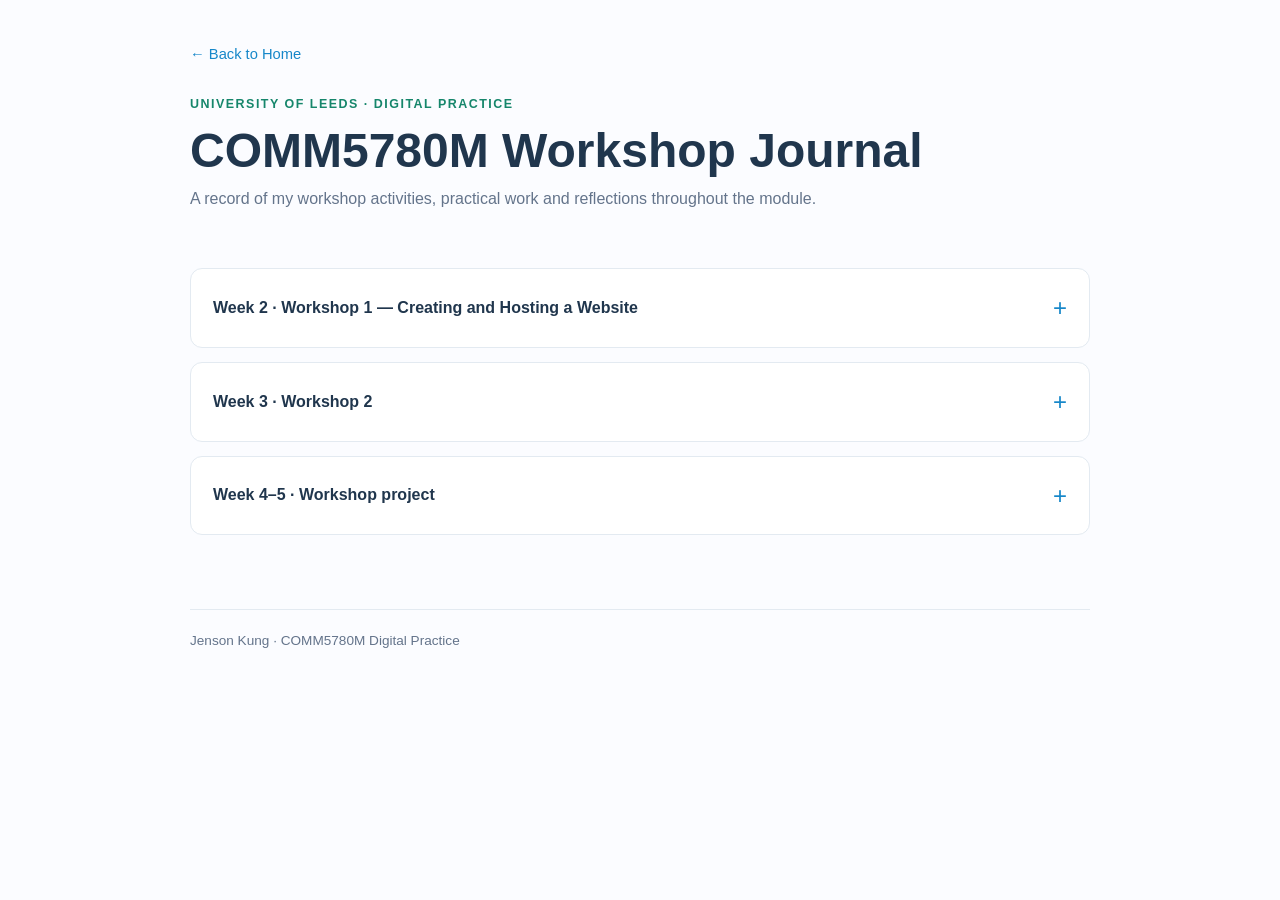
==== COMM5780M_Workshop_Journal.html @ d9611d1d "Add files via upload" ====
<!DOCTYPE html>
<html lang="en">
<head>
<meta charset="UTF-8">
<meta name="viewport" content="width=device-width, initial-scale=1.0">
<title>COMM5780M | Workshop Journal</title>
<style>
:root{--blue:#1687c9;--navy:#20364d;--green:#16866b;--paper:#fbfcff;--line:#e3eaf1;--muted:#64748b}
*{box-sizing:border-box}
body{margin:0;background:var(--paper);color:var(--navy);font-family:Arial,Helvetica,sans-serif;line-height:1.65}
header,main,footer{width:min(900px,calc(100% - 40px));margin:0 auto}
header{padding:42px 0 24px}
nav{margin-bottom:28px;font-size:.92rem}
nav a{color:var(--blue);text-decoration:none}
.eyebrow{color:var(--green);font-size:.78rem;font-weight:700;letter-spacing:.12em;text-transform:uppercase}
h1{margin:8px 0;font-size:clamp(2rem,5vw,3rem);line-height:1.15}
.intro{max-width:650px;color:var(--muted)}
main{padding:10px 0 60px}
details{background:#fff;border:1px solid var(--line);border-radius:12px;margin:14px 0;overflow:hidden}
summary{cursor:pointer;list-style:none;padding:19px 22px;display:flex;align-items:center;justify-content:space-between;gap:16px;font-weight:700}
summary::-webkit-details-marker{display:none}
summary:after{content:"+";color:var(--blue);font-size:1.5rem;font-weight:400}
details[open] summary:after{content:"−"}
.week-content{padding:0 22px 24px;border-top:1px solid var(--line)}
h2{margin:22px 0 8px;font-size:1.12rem}
p{margin:8px 0}
.reflection{background:#f1f8fd;border-left:4px solid var(--blue);padding:14px 17px;border-radius:0 8px 8px 0}
.cn{color:var(--muted);font-size:.94rem}
.evidence{border:1px dashed #b8c9d8;border-radius:8px;padding:16px;color:var(--muted);background:#fcfdff}
footer{border-top:1px solid var(--line);padding:20px 0 35px;color:var(--muted);font-size:.85rem}
</style>
</head>
<body>
<header>
<nav><a href="index.html">← Back to Home</a></nav>
<div class="eyebrow">University of Leeds · Digital Practice</div>
<h1>COMM5780M Workshop Journal</h1>
<p class="intro">A record of my workshop activities, practical work and reflections throughout the module.</p>
</header>
<main>
<details name="workshops">
<summary>Week 2 · Workshop 1 — Creating and Hosting a Website</summary>
<div class="week-content">
<h2>My work</h2>
<p>I refreshed my understanding of HTML and CSS, created and edited my portfolio website, and used GitHub to upload and publish the website. I also became familiar with CampusPress and its purpose.</p>
<h2>Reflection</h2>
<div class="reflection">
<p>As a Digital Media Technology undergraduate, I had learned some HTML before, but I had forgotten most of it. This workshop gave me an opportunity to review the basics and bring back some of that knowledge. I also found it challenging to design the layout and make the website look the way I wanted.</p>
<p>Publishing my own website for the first time felt quite special. It was interesting to see something I had learned and created become connected to the real world.</p>
<p class="cn">中文理解：本科時曾經學過 HTML，但大部分已經忘記。這次 Workshop 讓我重新溫習基礎知識。設計網頁版面對我來說比較有挑戰。第一次把自己製作的網站公開發布，感覺很奇妙，也讓我感受到自己學習和製作的東西真正與現實連結起來。</p>
</div>
<h2>Workshop evidence</h2>
<div class="evidence">Add your own screenshots here, such as your portfolio homepage or GitHub Pages website.</div>
</div>
</details>
<details name="workshops">
<summary>Week 3 · Workshop 2</summary>
<div class="week-content"><p>Workshop task, practical work, reflection and evidence will be added after reviewing your actual task and experience.</p></div>
</details>
<details name="workshops">
<summary>Week 4–5 · Workshop project</summary>
<div class="week-content"><p>Content will be added after reviewing the project brief and your actual work.</p></div>
</details>
</main>
<footer>Jenson Kung · COMM5780M Digital Practice</footer>
</body>
</html>
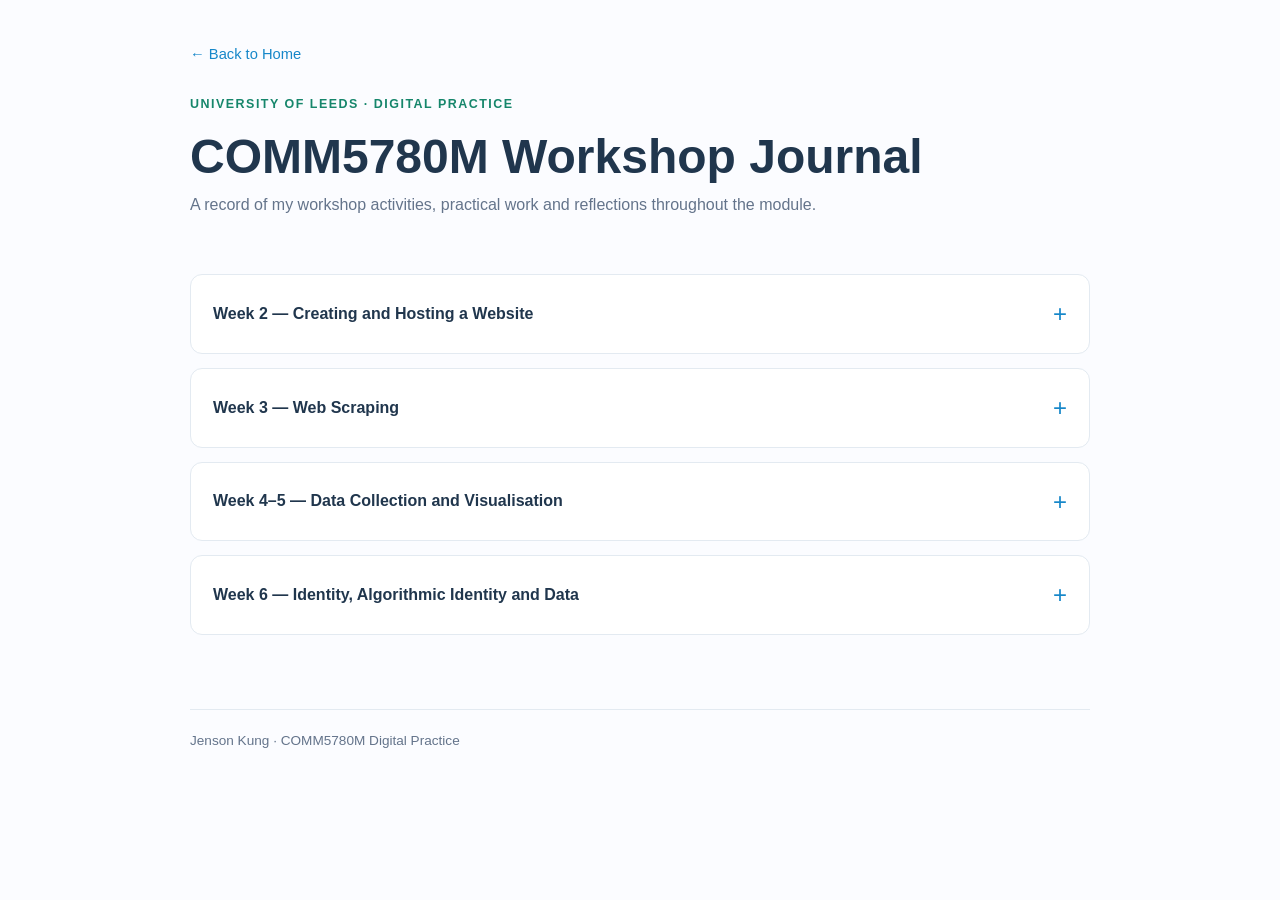
==== commit c10be977: "Add files via upload" ====
--- a/COMM5780M_Workshop_Journal.html
+++ b/COMM5780M_Workshop_Journal.html
@@ -4,6 +4,7 @@
 <meta charset="UTF-8">
 <meta name="viewport" content="width=device-width, initial-scale=1.0">
 <title>COMM5780M | Workshop Journal</title>
+<link rel="stylesheet" href="basic.css">
 <style>
 :root{--blue:#1687c9;--navy:#20364d;--green:#16866b;--paper:#fbfcff;--line:#e3eaf1;--muted:#64748b}
 *{box-sizing:border-box}
@@ -37,9 +38,10 @@
 <h1>COMM5780M Workshop Journal</h1>
 <p class="intro">A record of my workshop activities, practical work and reflections throughout the module.</p>
 </header>
+
 <main>
 <details name="workshops">
-<summary>Week 2 · Workshop 1 — Creating and Hosting a Website</summary>
+<summary>Week 2 — Creating and Hosting a Website</summary>
 <div class="week-content">
 <h2>My work</h2>
 <p>I refreshed my understanding of HTML and CSS, created and edited my portfolio website, and used GitHub to upload and publish the website. I also became familiar with CampusPress and its purpose.</p>
@@ -47,20 +49,173 @@
 <div class="reflection">
 <p>As a Digital Media Technology undergraduate, I had learned some HTML before, but I had forgotten most of it. This workshop gave me an opportunity to review the basics and bring back some of that knowledge. I also found it challenging to design the layout and make the website look the way I wanted.</p>
 <p>Publishing my own website for the first time felt quite special. It was interesting to see something I had learned and created become connected to the real world.</p>
-<p class="cn">中文理解：本科時曾經學過 HTML，但大部分已經忘記。這次 Workshop 讓我重新溫習基礎知識。設計網頁版面對我來說比較有挑戰。第一次把自己製作的網站公開發布，感覺很奇妙，也讓我感受到自己學習和製作的東西真正與現實連結起來。</p>
 </div>
 <h2>Workshop evidence</h2>
-<div class="evidence">Add your own screenshots here, such as your portfolio homepage or GitHub Pages website.</div>
-</div>
-</details>
-<details name="workshops">
-<summary>Week 3 · Workshop 2</summary>
-<div class="week-content"><p>Workshop task, practical work, reflection and evidence will be added after reviewing your actual task and experience.</p></div>
-</details>
-<details name="workshops">
-<summary>Week 4–5 · Workshop project</summary>
-<div class="week-content"><p>Content will be added after reviewing the project brief and your actual work.</p></div>
-</details>
+<div class="evidence">
+    <figure class="evidence-figure">
+        <img src="images/github-upload.png" alt="GitHub website upload screenshot">
+        <figcaption>Uploading my portfolio website to GitHub.</figcaption>
+    </figure>
+</div></div>
+</details>
+
+
+
+<details name="workshops">
+    <summary>Week 3 — Web Scraping</summary>
+
+    <div class="week-content">
+
+        <h2>My work</h2>
+        <p>
+            In this workshop, I used the WebScraper.io Chrome extension
+            to collect Russell Westbrook's NBA statistics from
+            Basketball-Reference. I extracted his season-by-season
+            statistics, including points, rebounds, assists and
+            shooting percentages, and organised the data into a table.
+        </p>
+
+        <h2>My reflection</h2>
+        <p>
+            At first, I found the tool a bit confusing because I was
+            unfamiliar with some of the technical terms. It took me
+            some time to work out how to use it. However, I enjoyed
+            working with basketball data, especially as Westbrook
+            is my favourite player. I also felt a little bit sense of achievement
+            when I successfully collected the data.
+        </p>
+
+        <p>
+            This workshop helped me realise that I could collect
+            data from websites without writing Python code.
+            However, I still need more practice to understand
+            how web scraping can be used in research.
+        </p>
+
+        <h2>Workshop evidence</h2>
+
+        <div class="evidence">
+
+            <figure class="evidence-figure">
+                <img src="images/web-scraping.png"
+                     alt="Using WebScraper.io to select Westbrook's statistics">
+                <figcaption>
+                    Figure 1. Selecting the statistics table
+                    using the WebScraper.io Chrome extension.
+                </figcaption>
+            </figure>
+
+            <figure class="evidence-figure">
+                <img src="images/westbrook-data.png"
+                     alt="Russell Westbrook's season-by-season statistics dataset">
+                <figcaption>
+                    Figure 2. The dataset collected from
+                    Basketball-Reference.
+                </figcaption>
+            </figure>
+
+        </div>
+
+    </div>
+</details>
+
+
+<details name="workshops">
+    <summary>Week 4–5 — Data Collection and Visualisation</summary>
+
+    <div class="week-content">
+
+        <h2>My work</h2>
+        <p>
+            For this group project, we explored the question:
+            "How do Chinese overseas students use generative AI tools
+            to support their everyday learning?"
+        </p>
+
+        <p>
+            We divided the data collection work between group members,
+            with each person focusing on a different social media platform.
+            Together, we collected 50 posts and organised the information
+            into a shared spreadsheet. We also developed coding rules
+            to classify AI tools, learning purposes and attitudes.
+            Using this dataset, we explored patterns in AI use through
+            data visualisation.
+        </p>
+
+        <h2>My reflection</h2>
+        <p>
+            At first, our group did not communicate much, and everyone
+            was trying to understand the task individually. This made
+            our progress quite slow. However, once we started sharing
+            ideas and dividing up the work, everything became much
+            more efficient. This experience showed me how important
+            effective communication and teamwork are.
+        </p>
+
+        <p>
+            Organising the posts into numerical categories made
+            the data easier to compare and visualise. However,
+            our sample was limited, and we could not always confirm
+            whether the posts represented Chinese overseas students.
+        </p>
+
+        <h2>Workshop evidence</h2>
+
+        <div class="evidence">
+
+            <figure class="evidence-figure excel-screenshot">
+                <img src="images/week4-dataset.png"
+                     alt="Original Excel dataset collected by our group">
+                <figcaption>
+                    Figure 1. Our group dataset containing
+                    information collected from social media platforms.
+                </figcaption>
+            </figure>
+
+            <figure class="evidence-figure analysis-dashboard">
+                <img src="images/week5-learning-purposes.png"
+                     alt="Data visualisation dashboard analysing generative AI use">
+                <figcaption>
+                    Figure 2. Data visualisation of our collected
+                    posts, showing patterns in generative AI use
+                    and the limitations of our dataset.
+                </figcaption>
+            </figure>
+
+        </div>
+
+    </div>
+</details>
+
+
+
+<details name="workshops">
+    <summary>Week 6 — Identity, Algorithmic Identity and Data</summary>
+
+    <div class="week-content">
+
+        <h2>My work</h2>
+        <p>
+            In this workshop, I explored how social media platforms
+            collect information about their users. I chose Instagram
+            and went to Meta's Accounts Centre to request a copy
+            of my personal data.
+        </p>
+
+        <p>
+            I have submitted the data export request, but the file
+            is still being prepared. I will continue exploring
+            the information once it becomes available.
+        </p>
+
+        <h2>My reflection</h2>
+        <p>
+            This process made me realise that...
+        </p>
+
+    </div>
+</details>
+
 </main>
 <footer>Jenson Kung · COMM5780M Digital Practice</footer>
 </body>
--- a/basic.css
+++ b/basic.css
@@ -0,0 +1,406 @@
+/* Jenson Kung — shared styles for the personal and academic pages */
+:root {
+--ink: #172B45;
+    --muted: #62748A;
+    --paper: #FBFCFF;
+    --surface: #FFFFFF;
+    --line: #E5EDF5;
+
+    /* Main colour: OKC Thunder Blue */
+    --thunder-blue: #007AC1;
+    --thunder-deep: #005B93;
+
+    /* Supporting colour: Cathay Green */
+    --cathay-green: #008B68;
+
+    /* Soft background colours */
+    --blue-soft: #E8F5FF;
+    --green-soft: #E7F7EF;
+
+    /* TWICE accent colours */
+    --apricot: #FFC38F;
+    --magenta: #F34F9A;
+    --magenta-soft: #FFF0F7;
+
+    --shadow: 0 12px 36px rgba(0, 94, 150, 0.09);
+}
+
+* { box-sizing: border-box; }
+html { scroll-behavior: smooth; }
+body {
+    margin: 0;
+    background: var(--paper);
+    color: var(--ink);
+    font-family: -apple-system, BlinkMacSystemFont, "Segoe UI", "Helvetica Neue", Arial, sans-serif;
+    font-size: 16px;
+    line-height: 1.7;
+}
+a { color: inherit; }
+.site-header {
+    width: min(1120px, calc(100% - 48px));
+    min-height: 76px;
+    margin: 0 auto;
+    display: flex;
+    align-items: center;
+    justify-content: space-between;
+    gap: 24px;
+    border-bottom: 1px solid var(--line);
+}
+.site-logo {
+    text-decoration: none;
+    font-size: 0.88rem;
+    font-weight: 800;
+    letter-spacing: 0.11em;
+    white-space: nowrap;
+}
+.site-logo span, .accent-text { color: var(--thunder-blue); }
+.site-nav { display: flex; flex-wrap: wrap; gap: 26px; }
+.site-nav a {
+    color: var(--muted);
+    text-decoration: none;
+    font-size: 0.9rem;
+    transition: color 160ms ease;
+}
+.site-nav a:hover, .site-nav a.active { color: var(--ink); }
+.site-nav a.active { font-weight: 700; }
+.section-wrap { width: min(1040px, calc(100% - 48px)); margin-inline: auto; }
+
+.hero {
+    display: grid;
+    grid-template-columns: 1.05fr 0.95fr;
+    align-items: center;
+    gap: clamp(32px, 6vw, 76px);
+    padding-top: 76px;
+    padding-bottom: 64px;
+}
+.eyebrow {
+    margin: 0 0 14px;
+    color: var(--muted);
+    font-size: 0.72rem;
+    font-weight: 750;
+    letter-spacing: 0.16em;
+    text-transform: uppercase;
+}
+.hero h1, .page-intro h1 {
+    margin: 0;
+    font-size: clamp(3.5rem, 8vw, 6.6rem);
+    line-height: 0.98;
+    letter-spacing: -0.075em;
+    font-weight: 760;
+}
+.hero h1 span { color: var(--thunder-blue); }
+.hero-lead { max-width: 480px; margin: 24px 0 10px; font-size: 1.12rem; line-height: 1.55; }
+.hero-chinese { max-width: 490px; margin: 0; color: var(--muted); }
+.text-link {
+    display: inline-block;
+    margin-top: 25px;
+    color: var(--ink);
+    text-decoration-color: var(--cathay-green);
+    text-underline-offset: 5px;
+    font-size: 0.9rem;
+}
+.text-link span { color: var(--thunder-blue); margin-left: 5px; }
+.hero-visual {
+    min-height: 410px;
+    position: relative;
+    isolation: isolate;
+    overflow: hidden;
+    border-radius: 7px;
+    padding: 25px;
+    display: flex;
+    flex-direction: column;
+    justify-content: space-between;
+    color: #fff;
+    background-color: #173d5c;
+    background-image: linear-gradient(145deg, rgba(9, 25, 43, 0.12), rgba(9, 25, 43, 0.88)), url("images/westbrook-hero.jpg");
+    background-position: center;
+    background-size: cover;
+    box-shadow: var(--shadow);
+}
+.hero-visual::before {
+    content: "";
+    position: absolute;
+    z-index: -1;
+    inset: 0;
+    background: radial-gradient(circle at 72% 22%, rgba(0, 122, 193, 0.38), transparent 36%), linear-gradient(140deg, rgba(0, 107, 95, 0.18), rgba(12, 35, 57, 0.68) 72%);
+}
+.hero-visual-top, .hero-visual-bottom { display: flex; justify-content: space-between; gap: 12px; font-size: 0.68rem; font-weight: 700; letter-spacing: 0.16em; }
+.hero-zero {
+    align-self: center;
+    margin: -20px 0;
+    color: rgba(255, 255, 255, 0.9);
+    font-size: clamp(12rem, 28vw, 20rem);
+    font-weight: 850;
+    line-height: 0.8;
+    letter-spacing: -0.1em;
+    text-shadow: 0 12px 48px rgba(0, 0, 0, 0.24);
+}
+.hero-visual-bottom span:first-child { color: var(--apricot); }
+
+.stats-strip {
+    display: grid;
+    grid-template-columns: repeat(3, 1fr);
+    background: var(--surface);
+    border: 1px solid var(--line);
+    border-radius: 7px;
+    box-shadow: var(--shadow);
+}
+.stats-strip div { padding: 22px 28px; display: flex; align-items: baseline; gap: 12px; }
+.stats-strip div + div { border-left: 1px solid var(--line); }
+.stats-strip strong { font-size: 1.65rem; line-height: 1; }
+.stats-strip span { color: var(--muted); font-size: 0.8rem; }
+
+.content-section { padding-top: 90px; }
+.section-heading { margin-bottom: 28px; }
+.section-heading h2, .study-cta h2 {
+    margin: 0;
+    font-size: clamp(2rem, 4vw, 3rem);
+    line-height: 1.1;
+    letter-spacing: -0.055em;
+}
+.tribute-copy { max-width: 790px; padding-left: 24px; border-left: 3px solid var(--thunder-blue); }
+.tribute-copy p { margin: 0 0 16px; }
+.small-note { color: var(--muted); font-size: 0.78rem; }
+.about-grid { display: grid; grid-template-columns: 1.4fr 0.8fr; gap: 60px; align-items: start; }
+.large-copy { margin: 0 0 12px; font-size: 1.55rem; font-weight: 700; }
+.about-main p:not(.large-copy) { max-width: 650px; }
+.muted-copy { color: var(--muted); }
+.about-facts { margin: 0; border-top: 1px solid var(--line); }
+.about-facts div { display: grid; grid-template-columns: 120px 1fr; gap: 14px; padding: 13px 0; border-bottom: 1px solid var(--line); }
+.about-facts dt { color: var(--muted); font-size: 0.8rem; }
+.about-facts dd { margin: 0; font-size: 0.88rem; font-weight: 600; }
+.section-intro { margin: 12px 0 0; color: var(--muted); }
+
+.interest-grid { display: grid; grid-template-columns: repeat(4, 1fr); gap: 16px; }
+.interest-card { overflow: hidden; background: var(--surface); border: 1px solid var(--line); border-radius: 7px; }
+.interest-art { min-height: 150px; padding: 18px; display: flex; align-items: center; justify-content: space-between; }
+.interest-art span { font-size: 2.7rem; }
+.interest-art b { font-size: 2.5rem; font-weight: 850; letter-spacing: -0.08em; opacity: 0.68; }
+.interest-basketball .interest-art { background: #e4eff7; color: #174a70; }
+.interest-music .interest-art { background: var(--magenta-soft); color: #9c456e; }
+.interest-music .card-kicker { color: var(--magenta); }
+.interest-cities .interest-art { background: var(--green-soft); color: #28675e; }
+.interest-design .interest-art { background: #f3eee8; color: #78644f; }
+.interest-text { padding: 16px 17px 19px; }
+.card-kicker { margin: 0 0 5px; color: var(--muted); font-size: 0.65rem; font-weight: 750; letter-spacing: 0.14em; }
+.interest-text h3 { margin: 0 0 7px; font-size: 1rem; line-height: 1.35; }
+.interest-text p:last-child { margin: 0; color: var(--muted); font-size: 0.82rem; line-height: 1.55; }
+
+.study-cta {
+    margin-top: 90px;
+    margin-bottom: 70px;
+    padding: 34px 38px;
+    display: flex;
+    align-items: center;
+    justify-content: space-between;
+    gap: 28px;
+    background: var(--blue-soft);
+    border-radius: 7px;
+}
+.study-cta h2 { margin-bottom: 10px; }
+.study-cta p { margin: 0; color: var(--thunder-deep); }
+.button-link {
+    flex: 0 0 auto;
+    display: inline-flex;
+    align-items: center;
+    gap: 24px;
+    padding: 13px 18px;
+    border-radius: 4px;
+    background: var(--ink);
+    color: #fff;
+    text-decoration: none;
+    font-size: 0.84rem;
+    transition: background 160ms ease, transform 160ms ease;
+}
+.button-link:hover { background: var(--cathay-green); transform: translateY(-2px); }
+.site-footer {
+    min-height: 78px;
+    display: flex;
+    align-items: center;
+    justify-content: space-between;
+    gap: 18px;
+    border-top: 1px solid var(--line);
+    color: var(--muted);
+    font-size: 0.76rem;
+}
+.site-footer a { color: var(--ink); text-decoration: none; }
+
+/* COMM5780M learning page */
+.page-intro { padding-top: 76px; padding-bottom: 48px; }
+.page-intro h1 { font-size: clamp(3.3rem, 7vw, 5.8rem); }
+.intro-lead { max-width: 640px; margin: 22px 0 8px; font-size: 1.1rem; }
+.learning-list { padding-bottom: 70px; }
+.learning-card { margin-bottom: 22px; padding: 28px; background: var(--surface); border: 1px solid var(--line); border-radius: 7px; box-shadow: var(--shadow); }
+.learning-meta { display: flex; justify-content: space-between; gap: 18px; padding-bottom: 14px; border-bottom: 1px solid var(--line); color: var(--muted); font-size: 0.68rem; font-weight: 750; letter-spacing: 0.14em; }
+.learning-content { display: grid; grid-template-columns: minmax(0, 1.4fr) minmax(230px, 0.8fr); gap: 30px; padding-top: 24px; }
+.learning-content h2 { margin: 0 0 8px; font-size: clamp(1.5rem, 3vw, 2rem); line-height: 1.2; letter-spacing: -0.04em; }
+.learning-content p { font-size: 0.92rem; }
+.chinese-lead { margin-top: 0; color: var(--muted); }
+.reflection-note { margin-top: 22px; padding: 16px 18px; background: var(--blue-soft); border-left: 3px solid var(--thunder-blue); }
+.reflection-note strong { font-size: 0.85rem; }
+.reflection-note p { margin: 6px 0 0; font-size: 0.86rem; }
+.evidence-figure { margin: 0; align-self: start; }
+.evidence-figure img { display: block; width: 100%; height: auto; max-height: 420px; object-fit: contain; background: #f1f1f1; border: 1px solid var(--line); border-radius: 5px; }
+.evidence-figure figcaption { margin-top: 8px; color: var(--muted); font-size: 0.72rem; }
+.image-fallback { min-height: 230px; padding: 25px; display: flex; flex-direction: column; justify-content: center; align-items: center; gap: 8px; text-align: center; background: #f3f0ed; border: 1px dashed #c9c2bc; border-radius: 5px; }
+.image-fallback[hidden] { display: none; }
+.fallback-icon { padding: 9px 12px; background: #fff; border-radius: 4px; color: var(--thunder-blue); font-weight: 800; letter-spacing: 0.08em; }
+.image-fallback strong { font-size: 0.9rem; }
+.image-fallback span:last-child { max-width: 250px; color: var(--muted); font-size: 0.78rem; }
+
+@media (max-width: 820px) {
+    .hero { grid-template-columns: 1fr 0.85fr; gap: 28px; }
+    .hero-visual { min-height: 340px; }
+    .stats-strip div { padding: 18px 16px; flex-direction: column; gap: 4px; }
+    .interest-grid { grid-template-columns: repeat(2, 1fr); }
+    .learning-content { grid-template-columns: 1fr; }
+    .evidence-figure { max-width: 520px; }
+}
+@media (max-width: 600px) {
+    .site-header { width: min(100% - 32px, 1040px); min-height: auto; padding: 18px 0 14px; align-items: flex-start; flex-direction: column; gap: 12px; }
+    .site-nav { width: 100%; gap: 16px; }
+    .site-nav a { font-size: 0.82rem; }
+    .section-wrap { width: calc(100% - 32px); }
+    .hero { grid-template-columns: 1fr; padding-top: 52px; padding-bottom: 36px; gap: 30px; }
+    .hero h1 { font-size: clamp(3.7rem, 18vw, 5.5rem); }
+    .hero-visual { min-height: 280px; }
+    .hero-zero { font-size: 12rem; }
+    .stats-strip { grid-template-columns: 1fr 1fr 1fr; }
+    .stats-strip div { padding: 14px 10px; }
+    .stats-strip strong { font-size: 1.3rem; }
+    .stats-strip span { font-size: 0.68rem; }
+    .content-section { padding-top: 62px; }
+    .about-grid { grid-template-columns: 1fr; gap: 24px; }
+    .interest-grid { gap: 10px; }
+    .interest-art { min-height: 112px; }
+    .interest-art b { font-size: 1.8rem; }
+    .interest-text { padding: 13px; }
+    .study-cta { margin-top: 62px; margin-bottom: 48px; padding: 25px 21px; align-items: flex-start; flex-direction: column; }
+    .site-footer { padding: 18px 0; align-items: flex-start; flex-direction: column; justify-content: center; gap: 5px; }
+    .page-intro { padding-top: 55px; }
+    .learning-card { padding: 19px; }
+    .learning-meta { font-size: 0.61rem; }
+}
+
+
+/* Week 2 workshop brief and reflection */
+.workshop-overview, .reflection-section, .progress-section { padding-top: 25px; }
+.workshop-overview > h2, .reflection-section > h2, .progress-section h2 {
+    margin: 0 0 12px;
+    font-size: clamp(1.35rem, 2.8vw, 1.85rem);
+    line-height: 1.25;
+    letter-spacing: -0.035em;
+}
+.workshop-overview > p:not(.card-kicker), .reflection-section > p:not(.card-kicker) {
+    max-width: 850px;
+    font-size: 0.92rem;
+}
+.task-grid {
+    display: grid;
+    grid-template-columns: repeat(4, minmax(0, 1fr));
+    gap: 12px;
+    margin-top: 22px;
+}
+.task-item {
+    min-height: 170px;
+    padding: 17px;
+    background: #f5f8fa;
+    border: 1px solid var(--line);
+    border-radius: 6px;
+}
+.task-number {
+    display: inline-block;
+    margin-bottom: 13px;
+    color: var(--thunder-blue);
+    font-size: 0.7rem;
+    font-weight: 800;
+    letter-spacing: 0.12em;
+}
+.task-item h3 { margin: 0 0 7px; font-size: 0.98rem; }
+.task-item p { margin: 0; color: var(--muted); font-size: 0.79rem; line-height: 1.55; }
+.reflection-section {
+    margin-top: 34px;
+    border-top: 1px solid var(--line);
+}
+.reflection-section > p { margin: 0 0 15px; }
+.progress-section {
+    display: grid;
+    grid-template-columns: minmax(0, 1.2fr) minmax(230px, 0.8fr);
+    gap: 30px;
+    margin-top: 32px;
+    padding-top: 26px;
+    border-top: 1px solid var(--line);
+}
+.progress-list { margin: 15px 0; padding-left: 20px; }
+.progress-list li { margin: 7px 0; font-size: 0.88rem; }
+.progress-section .small-note { max-width: 620px; margin-top: 18px; }
+.card-kicker {
+    margin: 0 0 8px;
+    color: var(--cathay-green);
+    font-size: 0.66rem;
+    font-weight: 800;
+    letter-spacing: 0.14em;
+}
+
+@media (max-width: 820px) {
+    .task-grid { grid-template-columns: repeat(2, minmax(0, 1fr)); }
+    .progress-section { grid-template-columns: 1fr; }
+    .progress-section .evidence-figure { max-width: 520px; }
+}
+@media (max-width: 600px) {
+    .task-grid { grid-template-columns: 1fr 1fr; gap: 8px; }
+    .task-item { min-height: 0; padding: 13px; }
+    .task-item p { font-size: 0.76rem; }
+    .workshop-overview, .reflection-section, .progress-section { padding-top: 20px; }
+}
+
+.evidence-figure {
+    width: 100%;
+    max-width: 760px;
+    margin: 20px auto;
+    text-align: center;
+    box-sizing: border-box;
+}
+
+.evidence-figure img {
+    display: block;
+    width: 100%;
+    max-width: 100%;
+    height: auto;
+    border: 1px solid #e5e5e5;
+    border-radius: 8px;
+    box-sizing: border-box;
+}
+
+.evidence-figure figcaption {
+    margin-top: 10px;
+    font-size: 0.9rem;
+    color: #777;
+}
+
+
+/* Week 4–5: Original Excel screenshot */
+.evidence-figure.excel-screenshot img {
+    display: block;
+    width: auto;
+    max-width: 100%;
+    max-height: 520px;
+    height: auto;
+    margin: 0 auto;
+    object-fit: contain;
+}
+
+/* Week 4–5: Data visualisation dashboard */
+.evidence-figure.analysis-dashboard {
+    max-width: 900px;
+    width: 100%;
+    margin: 28px auto;
+}
+
+.evidence-figure.analysis-dashboard img {
+    display: block;
+    width: 100%;
+    max-width: 100%;
+    height: auto;
+    margin: 0 auto;
+}
